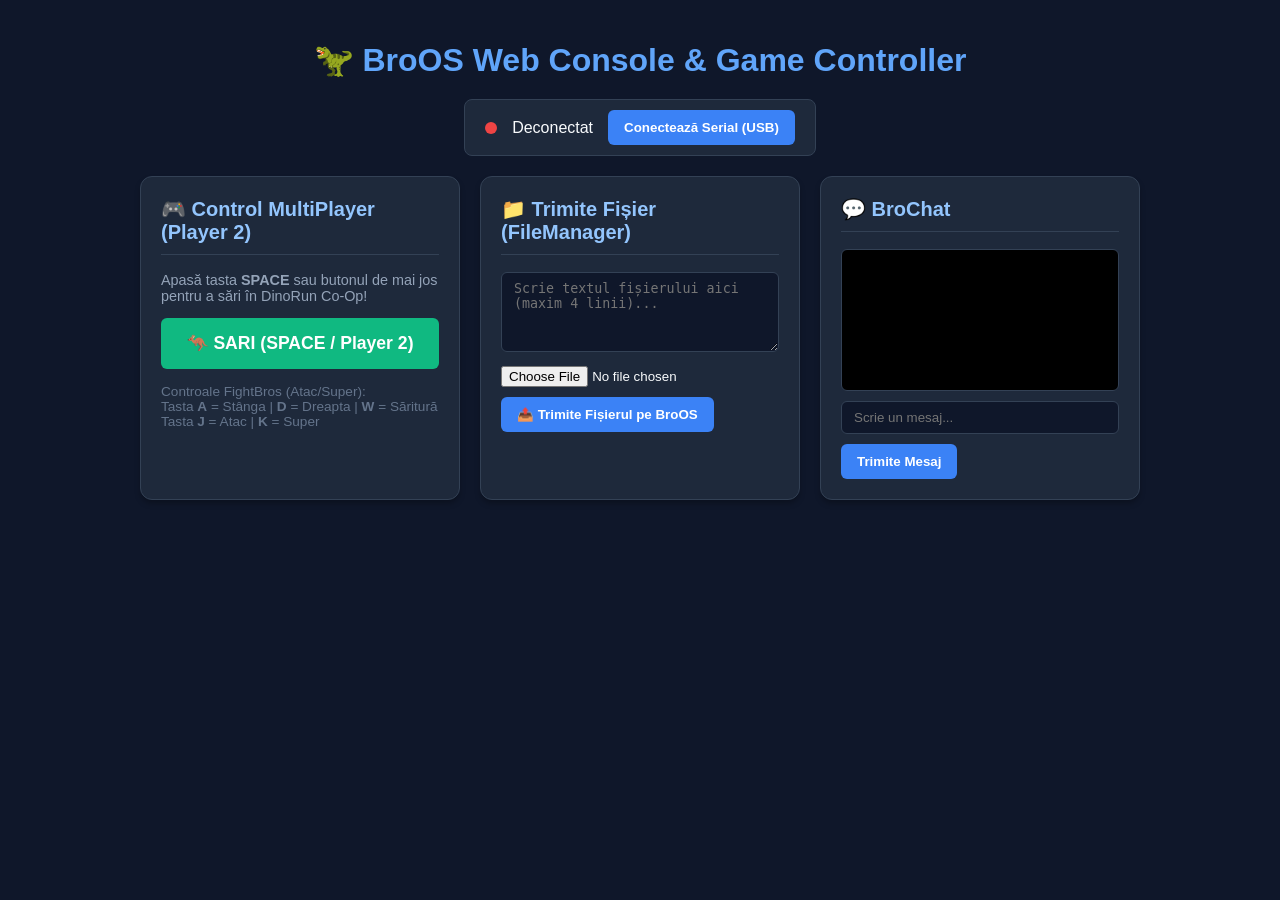
==== dino.html @ f56f7515 "sall" ====
<!DOCTYPE html>
<html lang="ro">
<head>
  <meta charset="UTF-8">
  <meta name="viewport" content="width=device-width, initial-scale=1.0">
  <title>BroOS Web Console & Controller</title>
  <style>
    :root {
      --bg-color: #0f172a;
      --card-bg: #1e293b;
      --accent: #3b82f6;
      --accent-hover: #2563eb;
      --text: #f8fafc;
      --border: #334155;
    }

    body {
      font-family: 'Segoe UI', Tahoma, Geneva, Verdana, sans-serif;
      background-color: var(--bg-color);
      color: var(--text);
      margin: 0;
      padding: 20px;
      display: flex;
      flex-direction: column;
      align-items: center;
    }

    h1 {
      margin-bottom: 20px;
      color: #60a5fa;
    }

    .status-bar {
      margin-bottom: 20px;
      padding: 10px 20px;
      border-radius: 8px;
      background-color: var(--card-bg);
      border: 1px solid var(--border);
      display: flex;
      gap: 15px;
      align-items: center;
    }

    .dot {
      width: 12px;
      height: 12px;
      border-radius: 50%;
      background-color: #ef4444;
      display: inline-block;
    }

    .dot.connected {
      background-color: #10b981;
    }

    .grid {
      display: grid;
      grid-template-columns: repeat(auto-fit, minmax(300px, 1fr));
      gap: 20px;
      width: 100%;
      max-width: 1000px;
    }

    .card {
      background-color: var(--card-bg);
      border: 1px solid var(--border);
      border-radius: 12px;
      padding: 20px;
      box-shadow: 0 4px 6px -1px rgba(0, 0, 0, 0.3);
    }

    .card h2 {
      margin-top: 0;
      font-size: 1.25rem;
      border-bottom: 1px solid var(--border);
      padding-bottom: 10px;
      color: #93c5fd;
    }

    button {
      background-color: var(--accent);
      color: white;
      border: none;
      padding: 10px 16px;
      border-radius: 6px;
      cursor: pointer;
      font-weight: bold;
      transition: background-color 0.2s;
    }

    button:hover {
      background-color: var(--accent-hover);
    }

    button:disabled {
      background-color: #475569;
      cursor: not-allowed;
    }

    textarea, input[type="text"] {
      width: 100%;
      background-color: #0f172a;
      border: 1px solid var(--border);
      color: var(--text);
      padding: 8px 12px;
      border-radius: 6px;
      box-sizing: border-box;
      margin-bottom: 10px;
    }

    textarea {
      resize: vertical;
      height: 80px;
    }

    .terminal {
      background-color: #000;
      color: #4ade80;
      font-family: 'Courier New', Courier, monospace;
      padding: 10px;
      border-radius: 6px;
      height: 120px;
      overflow-y: auto;
      border: 1px solid var(--border);
      margin-bottom: 10px;
    }

    .dino-controls {
      display: flex;
      flex-direction: column;
      gap: 10px;
      align-items: center;
    }

    .big-btn {
      width: 100%;
      padding: 15px;
      font-size: 1.1rem;
      background-color: #10b981;
    }

    .big-btn:hover {
      background-color: #059669;
    }
  </style>
</head>
<body>

  <h1>🦖 BroOS Web Console & Game Controller</h1>

  <div class="status-bar">
    <span id="statusDot" class="dot"></span>
    <span id="statusText">Deconectat</span>
    <button id="connectBtn">Conectează Serial (USB)</button>
  </div>

  <div class="grid">

    <!-- CARD DINO RUN / FIGHT BROS CONTROLLER -->
    <div class="card">
      <h2>🎮 Control MultiPlayer (Player 2)</h2>
      <p style="font-size: 0.9rem; color: #94a3b8;">Apasă tasta <strong>SPACE</strong> sau butonul de mai jos pentru a sări în DinoRun Co-Op!</p>
      <div class="dino-controls">
        <button id="dinoJumpBtn" class="big-btn">🦘 SARI (SPACE / Player 2)</button>
      </div>
      <p style="font-size: 0.85rem; color: #64748b; margin-top: 15px;">
        Controale FightBros (Atac/Super):<br>
        Tasta <strong>A</strong> = Stânga | <strong>D</strong> = Dreapta | <strong>W</strong> = Săritură<br>
        Tasta <strong>J</strong> = Atac | <strong>K</strong> = Super
      </p>
    </div>

    <!-- CARD TRIMITE FIȘIER -->
    <div class="card">
      <h2>📁 Trimite Fișier (FileManager)</h2>
      <textarea id="fileText" placeholder="Scrie textul fișierului aici (maxim 4 linii)..."></textarea>
      <input type="file" id="fileInput" accept=".txt" style="margin-bottom: 10px;">
      <button id="sendFileBtn">📤 Trimite Fișierul pe BroOS</button>
    </div>

    <!-- CARD BRO CHAT -->
    <div class="card">
      <h2>💬 BroChat</h2>
      <div id="chatTerminal" class="terminal"></div>
      <input type="text" id="chatInput" placeholder="Scrie un mesaj...">
      <button id="sendChatBtn">Trimite Mesaj</button>
    </div>

  </div>

  <script>
    let port;
    let writer;
    let reader;

    const connectBtn = document.getElementById('connectBtn');
    const statusDot = document.getElementById('statusDot');
    const statusText = document.getElementById('statusText');

    const dinoJumpBtn = document.getElementById('dinoJumpBtn');
    const sendFileBtn = document.getElementById('sendFileBtn');
    const fileText = document.getElementById('fileText');
    const fileInput = document.getElementById('fileInput');

    const chatTerminal = document.getElementById('chatTerminal');
    const chatInput = document.getElementById('chatInput');
    const sendChatBtn = document.getElementById('sendChatBtn');

    // --- CONECTARE WEB SERIAL ---
    connectBtn.addEventListener('click', async () => {
      if ('serial' in navigator) {
        try {
          port = await navigator.serial.requestPort();
          await port.open({ baudRate: 115200 });

          const textEncoder = new TextEncoderStream();
          const writableStreamClosed = textEncoder.readable.pipeTo(port.writable);
          writer = textEncoder.writable.getWriter();

          statusDot.classList.add('connected');
          statusText.innerText = "Conectat (115200 Baud)";
          connectBtn.disabled = true;

          readSerialData();
        } catch (err) {
          alert("Eroare la conectare: " + err.message);
        }
      } else {
        alert("Browser-ul tău nu suportă Web Serial API! Folosește Google Chrome sau Microsoft Edge.");
      }
    });

    // --- CITIRE DATE SERIAL DE LA ARDUINO ---
    async function readSerialData() {
      const textDecoder = new TextDecoderStream();
      const readableStreamClosed = port.readable.pipeTo(textDecoder.writable);
      reader = textDecoder.readable.getReader();

      let lineBuffer = "";

      try {
        while (true) {
          const { value, done } = await reader.read();
          if (done) break;
          lineBuffer += value;
          
          let lines = lineBuffer.split('\n');
          lineBuffer = lines.pop(); // Păstrăm fragmentul rămas

          for (let line of lines) {
            line = line.trim();
            if (line.length > 0) {
              logToTerminal(line);
            }
          }
        }
      } catch (err) {
        console.error("Eroare la citire:", err);
      }
    }

    function logToTerminal(msg) {
      const p = document.createElement('div');
      p.innerText = msg;
      chatTerminal.appendChild(p);
      chatTerminal.scrollTop = chatTerminal.scrollHeight;
    }

    // --- TRIMITERE COMANDĂ SERIAL ---
    async function sendCommand(cmd) {
      if (!writer) {
        alert("Conectează-te mai întâi la Arduino!");
        return;
      }
      await writer.write(cmd + "\n");
    }

    // --- TRIMIS MESAJ CHAT ---
    sendChatBtn.addEventListener('click', () => {
      const msg = chatInput.value.trim();
      if (msg) {
        sendCommand(`CHAT_IN:Web:${msg}`);
        logToTerminal(`Tu: ${msg}`);
        chatInput.value = '';
      }
    });

    chatInput.addEventListener('keypress', (e) => {
      if (e.key === 'Enter') sendChatBtn.click();
    });

    // --- TRIMIS FIȘIER (FILE MANAGER) ---
    fileInput.addEventListener('change', (e) => {
      const file = e.target.files[0];
      if (file) {
        const fileReader = new FileReader();
        fileReader.onload = (event) => {
          fileText.value = event.target.result;
        };
        fileReader.readAsText(file);
      }
    });

    sendFileBtn.addEventListener('click', async () => {
      if (!writer) {
        alert("Conectează-te mai întâi la Arduino!");
        return;
      }

      const content = fileText.value.trim();
      if (!content) {
        alert("Introduceți mai întâi un text sau încărcați un fișier!");
        return;
      }

      const lines = content.split('\n');

      await sendCommand("FILE_START");
      await new Promise(r => setTimeout(r, 100));

      const maxLines = Math.min(lines.length, 4);
      for (let i = 0; i < maxLines; i++) {
        let line = lines[i].trim();
        if (line) {
          await sendCommand(`FILE_LINE:${line}`);
          await new Promise(r => setTimeout(r, 100));
        }
      }

      await sendCommand("FILE_END");
      alert("Fișier trimis cu succes către BroOS!");
    });

    // --- CONTROALE JOC DINO RUN & FIGHT BROS ---
    dinoJumpBtn.addEventListener('click', () => {
      sendCommand("DINO2:JUMP");
    });

    window.addEventListener('keydown', (e) => {
      if (document.activeElement.tagName === 'INPUT' || document.activeElement.tagName === 'TEXTAREA') return;

      if (e.code === 'Space') {
        e.preventDefault();
        sendCommand("DINO2:JUMP");
      } else if (e.key === 'a' || e.key === 'A') {
        sendCommand("OPP:LEFT");
      } else if (e.key === 'd' || e.key === 'D') {
        sendCommand("OPP:RIGHT");
      } else if (e.key === 'w' || e.key === 'W') {
        sendCommand("OPP:JUMP");
      } else if (e.key === 'j' || e.key === 'J') {
        sendCommand("OPP:ATK");
      } else if (e.key === 'k' || e.key === 'K') {
        sendCommand("OPP:SUPER");
      }
    });
  </script>
</body>
</html>
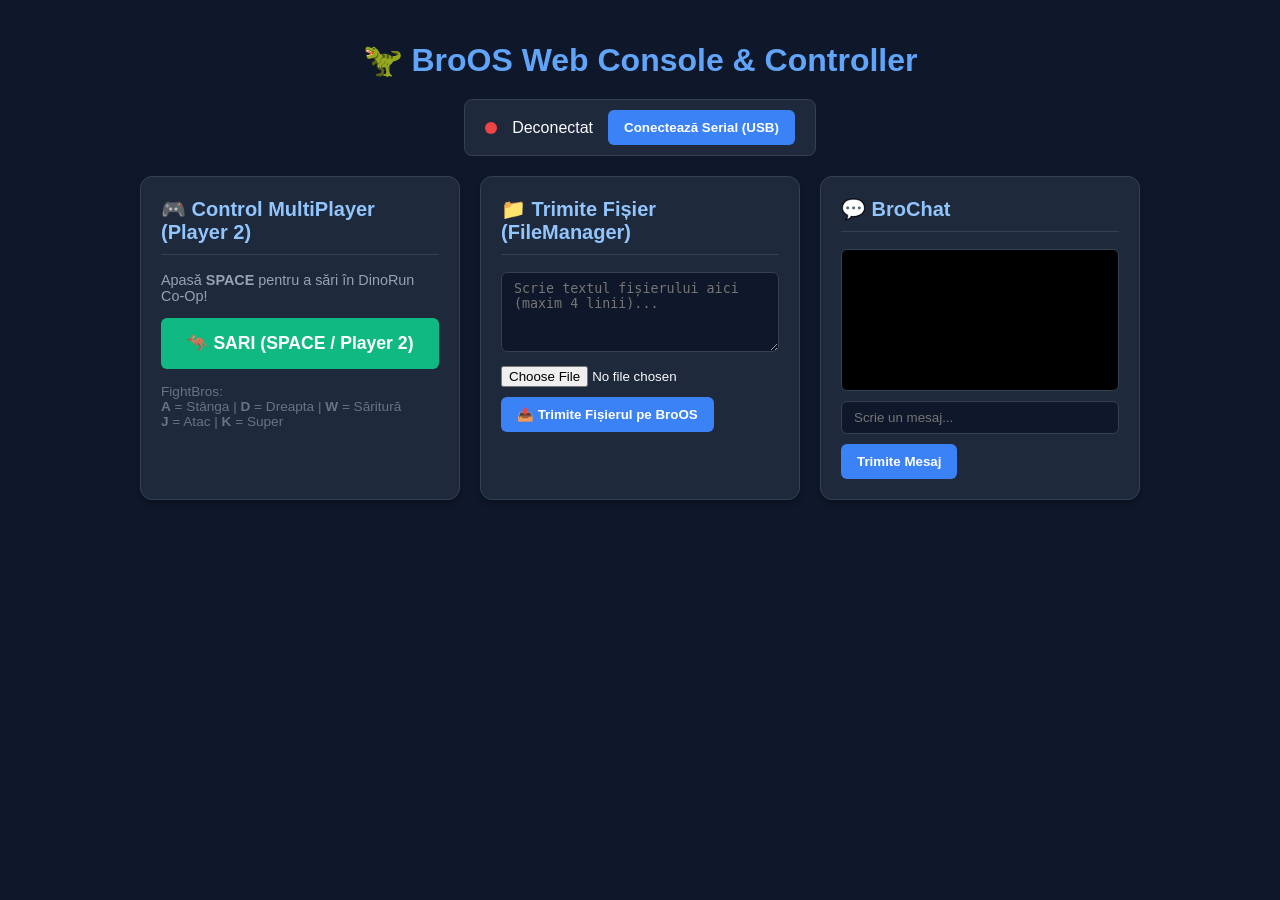
==== commit e7005982: "sall" ====
--- a/dino.html
+++ b/dino.html
@@ -3,7 +3,7 @@
 <head>
   <meta charset="UTF-8">
   <meta name="viewport" content="width=device-width, initial-scale=1.0">
-  <title>BroOS Web Console & Controller</title>
+  <title>BroOS Web Console & Game Controller</title>
   <style>
     :root {
       --bg-color: #0f172a;
@@ -25,10 +25,7 @@
       align-items: center;
     }
 
-    h1 {
-      margin-bottom: 20px;
-      color: #60a5fa;
-    }
+    h1 { margin-bottom: 20px; color: #60a5fa; }
 
     .status-bar {
       margin-bottom: 20px;
@@ -49,9 +46,7 @@
       display: inline-block;
     }
 
-    .dot.connected {
-      background-color: #10b981;
-    }
+    .dot.connected { background-color: #10b981; }
 
     .grid {
       display: grid;
@@ -88,14 +83,8 @@
       transition: background-color 0.2s;
     }
 
-    button:hover {
-      background-color: var(--accent-hover);
-    }
-
-    button:disabled {
-      background-color: #475569;
-      cursor: not-allowed;
-    }
+    button:hover { background-color: var(--accent-hover); }
+    button:disabled { background-color: #475569; cursor: not-allowed; }
 
     textarea, input[type="text"] {
       width: 100%;
@@ -108,10 +97,7 @@
       margin-bottom: 10px;
     }
 
-    textarea {
-      resize: vertical;
-      height: 80px;
-    }
+    textarea { resize: vertical; height: 80px; }
 
     .terminal {
       background-color: #000;
@@ -125,13 +111,6 @@
       margin-bottom: 10px;
     }
 
-    .dino-controls {
-      display: flex;
-      flex-direction: column;
-      gap: 10px;
-      align-items: center;
-    }
-
     .big-btn {
       width: 100%;
       padding: 15px;
@@ -139,14 +118,12 @@
       background-color: #10b981;
     }
 
-    .big-btn:hover {
-      background-color: #059669;
-    }
+    .big-btn:hover { background-color: #059669; }
   </style>
 </head>
 <body>
 
-  <h1>🦖 BroOS Web Console & Game Controller</h1>
+  <h1>🦖 BroOS Web Console & Controller</h1>
 
   <div class="status-bar">
     <span id="statusDot" class="dot"></span>
@@ -156,21 +133,19 @@
 
   <div class="grid">
 
-    <!-- CARD DINO RUN / FIGHT BROS CONTROLLER -->
+    <!-- CARD CONTROLLER -->
     <div class="card">
       <h2>🎮 Control MultiPlayer (Player 2)</h2>
-      <p style="font-size: 0.9rem; color: #94a3b8;">Apasă tasta <strong>SPACE</strong> sau butonul de mai jos pentru a sări în DinoRun Co-Op!</p>
-      <div class="dino-controls">
-        <button id="dinoJumpBtn" class="big-btn">🦘 SARI (SPACE / Player 2)</button>
-      </div>
+      <p style="font-size: 0.9rem; color: #94a3b8;">Apasă <strong>SPACE</strong> pentru a sări în DinoRun Co-Op!</p>
+      <button id="dinoJumpBtn" class="big-btn">🦘 SARI (SPACE / Player 2)</button>
       <p style="font-size: 0.85rem; color: #64748b; margin-top: 15px;">
-        Controale FightBros (Atac/Super):<br>
-        Tasta <strong>A</strong> = Stânga | <strong>D</strong> = Dreapta | <strong>W</strong> = Săritură<br>
-        Tasta <strong>J</strong> = Atac | <strong>K</strong> = Super
+        FightBros:<br>
+        <strong>A</strong> = Stânga | <strong>D</strong> = Dreapta | <strong>W</strong> = Săritură<br>
+        <strong>J</strong> = Atac | <strong>K</strong> = Super
       </p>
     </div>
 
-    <!-- CARD TRIMITE FIȘIER -->
+    <!-- CARD FILE MANAGER -->
     <div class="card">
       <h2>📁 Trimite Fișier (FileManager)</h2>
       <textarea id="fileText" placeholder="Scrie textul fișierului aici (maxim 4 linii)..."></textarea>
@@ -178,7 +153,7 @@
       <button id="sendFileBtn">📤 Trimite Fișierul pe BroOS</button>
     </div>
 
-    <!-- CARD BRO CHAT -->
+    <!-- CARD BROCHAT -->
     <div class="card">
       <h2>💬 BroChat</h2>
       <div id="chatTerminal" class="terminal"></div>
@@ -189,9 +164,10 @@
   </div>
 
   <script>
-    let port;
-    let writer;
-    let reader;
+    let port = null;
+    let writer = null;
+    let reader = null;
+    let isConnected = false;
 
     const connectBtn = document.getElementById('connectBtn');
     const statusDot = document.getElementById('statusDot');
@@ -206,32 +182,33 @@
     const chatInput = document.getElementById('chatInput');
     const sendChatBtn = document.getElementById('sendChatBtn');
 
-    // --- CONECTARE WEB SERIAL ---
+    // --- CONECTARE USB DIRECTĂ ---
     connectBtn.addEventListener('click', async () => {
-      if ('serial' in navigator) {
-        try {
-          port = await navigator.serial.requestPort();
-          await port.open({ baudRate: 115200 });
-
-          const textEncoder = new TextEncoderStream();
-          const writableStreamClosed = textEncoder.readable.pipeTo(port.writable);
-          writer = textEncoder.writable.getWriter();
-
-          statusDot.classList.add('connected');
-          statusText.innerText = "Conectat (115200 Baud)";
-          connectBtn.disabled = true;
-
-          readSerialData();
-        } catch (err) {
-          alert("Eroare la conectare: " + err.message);
-        }
-      } else {
-        alert("Browser-ul tău nu suportă Web Serial API! Folosește Google Chrome sau Microsoft Edge.");
-      }
-    });
-
-    // --- CITIRE DATE SERIAL DE LA ARDUINO ---
-    async function readSerialData() {
+      if (!('serial' in navigator)) {
+        alert("Browser-ul nu suportă Web Serial API! Folosește Google Chrome sau Microsoft Edge pe PC.");
+        return;
+      }
+
+      try {
+        port = await navigator.serial.requestPort();
+        await port.open({ baudRate: 115200 });
+
+        writer = port.writable.getWriter();
+        isConnected = true;
+
+        statusDot.classList.add('connected');
+        statusText.innerText = "Conectat (115200 Baud)";
+        connectBtn.disabled = true;
+
+        readSerialLoop();
+      } catch (err) {
+        console.error(err);
+        alert("Nu s-a putut realiza conexiunea: " + err.message);
+      }
+    });
+
+    // --- CITIRE SERIALĂ ---
+    async function readSerialLoop() {
       const textDecoder = new TextDecoderStream();
       const readableStreamClosed = port.readable.pipeTo(textDecoder.writable);
       reader = textDecoder.readable.getReader();
@@ -243,19 +220,17 @@
           const { value, done } = await reader.read();
           if (done) break;
           lineBuffer += value;
-          
+
           let lines = lineBuffer.split('\n');
-          lineBuffer = lines.pop(); // Păstrăm fragmentul rămas
+          lineBuffer = lines.pop();
 
           for (let line of lines) {
             line = line.trim();
-            if (line.length > 0) {
-              logToTerminal(line);
-            }
+            if (line.length > 0) logToTerminal(line);
           }
         }
       } catch (err) {
-        console.error("Eroare la citire:", err);
+        console.error("Eroare citire:", err);
       }
     }
 
@@ -266,16 +241,18 @@
       chatTerminal.scrollTop = chatTerminal.scrollHeight;
     }
 
-    // --- TRIMITERE COMANDĂ SERIAL ---
+    // --- TRIMITERE DATE CATRE ARDUINO ---
     async function sendCommand(cmd) {
-      if (!writer) {
-        alert("Conectează-te mai întâi la Arduino!");
+      if (!isConnected || !writer) {
+        alert("Conectează-te mai întâi prin USB!");
         return;
       }
-      await writer.write(cmd + "\n");
-    }
-
-    // --- TRIMIS MESAJ CHAT ---
+      const encoder = new TextEncoder();
+      const data = encoder.encode(cmd + "\n");
+      await writer.write(data);
+    }
+
+    // --- CHAT ---
     sendChatBtn.addEventListener('click', () => {
       const msg = chatInput.value.trim();
       if (msg) {
@@ -289,70 +266,49 @@
       if (e.key === 'Enter') sendChatBtn.click();
     });
 
-    // --- TRIMIS FIȘIER (FILE MANAGER) ---
+    // --- FILE MANAGER ---
     fileInput.addEventListener('change', (e) => {
       const file = e.target.files[0];
       if (file) {
         const fileReader = new FileReader();
-        fileReader.onload = (event) => {
-          fileText.value = event.target.result;
-        };
+        fileReader.onload = (event) => { fileText.value = event.target.result; };
         fileReader.readAsText(file);
       }
     });
 
     sendFileBtn.addEventListener('click', async () => {
-      if (!writer) {
-        alert("Conectează-te mai întâi la Arduino!");
-        return;
-      }
-
       const content = fileText.value.trim();
-      if (!content) {
-        alert("Introduceți mai întâi un text sau încărcați un fișier!");
-        return;
-      }
+      if (!content) { alert("Introduceți text în căsuță!"); return; }
 
       const lines = content.split('\n');
-
       await sendCommand("FILE_START");
-      await new Promise(r => setTimeout(r, 100));
+      await new Promise(r => setTimeout(r, 120));
 
       const maxLines = Math.min(lines.length, 4);
       for (let i = 0; i < maxLines; i++) {
         let line = lines[i].trim();
         if (line) {
           await sendCommand(`FILE_LINE:${line}`);
-          await new Promise(r => setTimeout(r, 100));
+          await new Promise(r => setTimeout(r, 120));
         }
       }
 
       await sendCommand("FILE_END");
-      alert("Fișier trimis cu succes către BroOS!");
-    });
-
-    // --- CONTROALE JOC DINO RUN & FIGHT BROS ---
-    dinoJumpBtn.addEventListener('click', () => {
-      sendCommand("DINO2:JUMP");
-    });
+      alert("Fișier trimis pe BroOS!");
+    });
+
+    // --- JOCURI ---
+    dinoJumpBtn.addEventListener('click', () => { sendCommand("DINO2:JUMP"); });
 
     window.addEventListener('keydown', (e) => {
       if (document.activeElement.tagName === 'INPUT' || document.activeElement.tagName === 'TEXTAREA') return;
 
-      if (e.code === 'Space') {
-        e.preventDefault();
-        sendCommand("DINO2:JUMP");
-      } else if (e.key === 'a' || e.key === 'A') {
-        sendCommand("OPP:LEFT");
-      } else if (e.key === 'd' || e.key === 'D') {
-        sendCommand("OPP:RIGHT");
-      } else if (e.key === 'w' || e.key === 'W') {
-        sendCommand("OPP:JUMP");
-      } else if (e.key === 'j' || e.key === 'J') {
-        sendCommand("OPP:ATK");
-      } else if (e.key === 'k' || e.key === 'K') {
-        sendCommand("OPP:SUPER");
-      }
+      if (e.code === 'Space') { e.preventDefault(); sendCommand("DINO2:JUMP"); }
+      else if (e.key === 'a' || e.key === 'A') sendCommand("OPP:LEFT");
+      else if (e.key === 'd' || e.key === 'D') sendCommand("OPP:RIGHT");
+      else if (e.key === 'w' || e.key === 'W') sendCommand("OPP:JUMP");
+      else if (e.key === 'j' || e.key === 'J') sendCommand("OPP:ATK");
+      else if (e.key === 'k' || e.key === 'K') sendCommand("OPP:SUPER");
     });
   </script>
 </body>
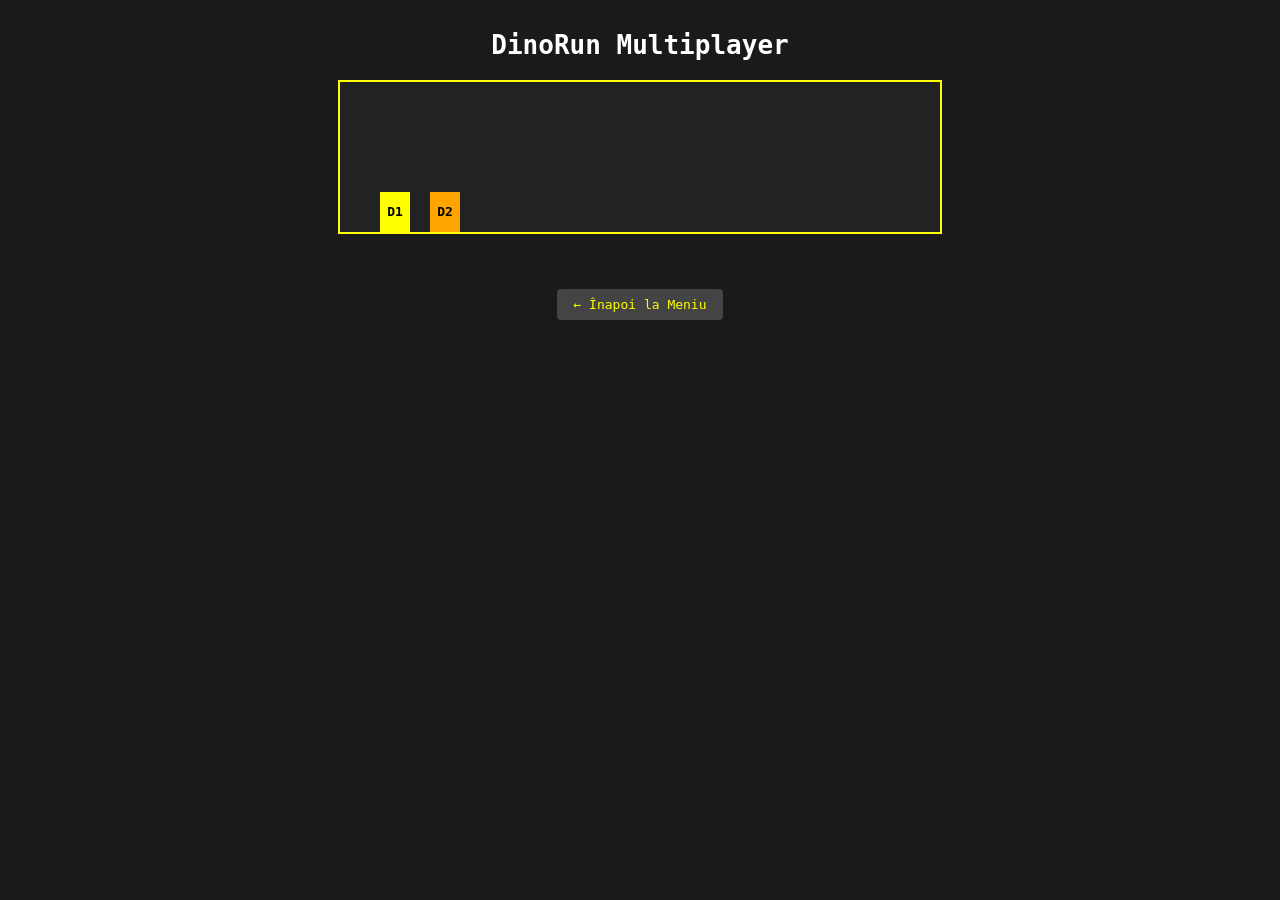
==== commit cc1d517d: "sall" ====
--- a/dino.html
+++ b/dino.html
@@ -1,315 +1,24 @@
 <!DOCTYPE html>
 <html lang="ro">
 <head>
-  <meta charset="UTF-8">
-  <meta name="viewport" content="width=device-width, initial-scale=1.0">
-  <title>BroOS Web Console & Game Controller</title>
-  <style>
-    :root {
-      --bg-color: #0f172a;
-      --card-bg: #1e293b;
-      --accent: #3b82f6;
-      --accent-hover: #2563eb;
-      --text: #f8fafc;
-      --border: #334155;
-    }
-
-    body {
-      font-family: 'Segoe UI', Tahoma, Geneva, Verdana, sans-serif;
-      background-color: var(--bg-color);
-      color: var(--text);
-      margin: 0;
-      padding: 20px;
-      display: flex;
-      flex-direction: column;
-      align-items: center;
-    }
-
-    h1 { margin-bottom: 20px; color: #60a5fa; }
-
-    .status-bar {
-      margin-bottom: 20px;
-      padding: 10px 20px;
-      border-radius: 8px;
-      background-color: var(--card-bg);
-      border: 1px solid var(--border);
-      display: flex;
-      gap: 15px;
-      align-items: center;
-    }
-
-    .dot {
-      width: 12px;
-      height: 12px;
-      border-radius: 50%;
-      background-color: #ef4444;
-      display: inline-block;
-    }
-
-    .dot.connected { background-color: #10b981; }
-
-    .grid {
-      display: grid;
-      grid-template-columns: repeat(auto-fit, minmax(300px, 1fr));
-      gap: 20px;
-      width: 100%;
-      max-width: 1000px;
-    }
-
-    .card {
-      background-color: var(--card-bg);
-      border: 1px solid var(--border);
-      border-radius: 12px;
-      padding: 20px;
-      box-shadow: 0 4px 6px -1px rgba(0, 0, 0, 0.3);
-    }
-
-    .card h2 {
-      margin-top: 0;
-      font-size: 1.25rem;
-      border-bottom: 1px solid var(--border);
-      padding-bottom: 10px;
-      color: #93c5fd;
-    }
-
-    button {
-      background-color: var(--accent);
-      color: white;
-      border: none;
-      padding: 10px 16px;
-      border-radius: 6px;
-      cursor: pointer;
-      font-weight: bold;
-      transition: background-color 0.2s;
-    }
-
-    button:hover { background-color: var(--accent-hover); }
-    button:disabled { background-color: #475569; cursor: not-allowed; }
-
-    textarea, input[type="text"] {
-      width: 100%;
-      background-color: #0f172a;
-      border: 1px solid var(--border);
-      color: var(--text);
-      padding: 8px 12px;
-      border-radius: 6px;
-      box-sizing: border-box;
-      margin-bottom: 10px;
-    }
-
-    textarea { resize: vertical; height: 80px; }
-
-    .terminal {
-      background-color: #000;
-      color: #4ade80;
-      font-family: 'Courier New', Courier, monospace;
-      padding: 10px;
-      border-radius: 6px;
-      height: 120px;
-      overflow-y: auto;
-      border: 1px solid var(--border);
-      margin-bottom: 10px;
-    }
-
-    .big-btn {
-      width: 100%;
-      padding: 15px;
-      font-size: 1.1rem;
-      background-color: #10b981;
-    }
-
-    .big-btn:hover { background-color: #059669; }
-  </style>
+    <meta charset="UTF-8">
+    <title>DinoRun - Multiplayer</title>
+    <style>
+        body { background: #1a1a1a; color: #fff; font-family: monospace; text-align: center; margin-top: 30px; }
+        #track { width: 600px; height: 150px; background: #222; margin: 20px auto; position: relative; border: 2px solid yellow; overflow: hidden; }
+        .dino { position: absolute; bottom: 0; width: 30px; height: 40px; background: yellow; text-align: center; line-height: 40px; color: #000; font-weight: bold; }
+        #dino1 { left: 40px; }
+        #dino2 { left: 90px; background: orange; }
+        .back-btn { display: inline-block; margin-top: 20px; padding: 8px 16px; background: #444; color: yellow; text-decoration: none; border-radius: 4px; }
+    </style>
 </head>
 <body>
-
-  <h1>🦖 BroOS Web Console & Controller</h1>
-
-  <div class="status-bar">
-    <span id="statusDot" class="dot"></span>
-    <span id="statusText">Deconectat</span>
-    <button id="connectBtn">Conectează Serial (USB)</button>
-  </div>
-
-  <div class="grid">
-
-    <!-- CARD CONTROLLER -->
-    <div class="card">
-      <h2>🎮 Control MultiPlayer (Player 2)</h2>
-      <p style="font-size: 0.9rem; color: #94a3b8;">Apasă <strong>SPACE</strong> pentru a sări în DinoRun Co-Op!</p>
-      <button id="dinoJumpBtn" class="big-btn">🦘 SARI (SPACE / Player 2)</button>
-      <p style="font-size: 0.85rem; color: #64748b; margin-top: 15px;">
-        FightBros:<br>
-        <strong>A</strong> = Stânga | <strong>D</strong> = Dreapta | <strong>W</strong> = Săritură<br>
-        <strong>J</strong> = Atac | <strong>K</strong> = Super
-      </p>
+    <h1>DinoRun Multiplayer</h1>
+    <div id="track">
+        <div id="dino1" class="dino">D1</div>
+        <div id="dino2" class="dino">D2</div>
     </div>
-
-    <!-- CARD FILE MANAGER -->
-    <div class="card">
-      <h2>📁 Trimite Fișier (FileManager)</h2>
-      <textarea id="fileText" placeholder="Scrie textul fișierului aici (maxim 4 linii)..."></textarea>
-      <input type="file" id="fileInput" accept=".txt" style="margin-bottom: 10px;">
-      <button id="sendFileBtn">📤 Trimite Fișierul pe BroOS</button>
-    </div>
-
-    <!-- CARD BROCHAT -->
-    <div class="card">
-      <h2>💬 BroChat</h2>
-      <div id="chatTerminal" class="terminal"></div>
-      <input type="text" id="chatInput" placeholder="Scrie un mesaj...">
-      <button id="sendChatBtn">Trimite Mesaj</button>
-    </div>
-
-  </div>
-
-  <script>
-    let port = null;
-    let writer = null;
-    let reader = null;
-    let isConnected = false;
-
-    const connectBtn = document.getElementById('connectBtn');
-    const statusDot = document.getElementById('statusDot');
-    const statusText = document.getElementById('statusText');
-
-    const dinoJumpBtn = document.getElementById('dinoJumpBtn');
-    const sendFileBtn = document.getElementById('sendFileBtn');
-    const fileText = document.getElementById('fileText');
-    const fileInput = document.getElementById('fileInput');
-
-    const chatTerminal = document.getElementById('chatTerminal');
-    const chatInput = document.getElementById('chatInput');
-    const sendChatBtn = document.getElementById('sendChatBtn');
-
-    // --- CONECTARE USB DIRECTĂ ---
-    connectBtn.addEventListener('click', async () => {
-      if (!('serial' in navigator)) {
-        alert("Browser-ul nu suportă Web Serial API! Folosește Google Chrome sau Microsoft Edge pe PC.");
-        return;
-      }
-
-      try {
-        port = await navigator.serial.requestPort();
-        await port.open({ baudRate: 115200 });
-
-        writer = port.writable.getWriter();
-        isConnected = true;
-
-        statusDot.classList.add('connected');
-        statusText.innerText = "Conectat (115200 Baud)";
-        connectBtn.disabled = true;
-
-        readSerialLoop();
-      } catch (err) {
-        console.error(err);
-        alert("Nu s-a putut realiza conexiunea: " + err.message);
-      }
-    });
-
-    // --- CITIRE SERIALĂ ---
-    async function readSerialLoop() {
-      const textDecoder = new TextDecoderStream();
-      const readableStreamClosed = port.readable.pipeTo(textDecoder.writable);
-      reader = textDecoder.readable.getReader();
-
-      let lineBuffer = "";
-
-      try {
-        while (true) {
-          const { value, done } = await reader.read();
-          if (done) break;
-          lineBuffer += value;
-
-          let lines = lineBuffer.split('\n');
-          lineBuffer = lines.pop();
-
-          for (let line of lines) {
-            line = line.trim();
-            if (line.length > 0) logToTerminal(line);
-          }
-        }
-      } catch (err) {
-        console.error("Eroare citire:", err);
-      }
-    }
-
-    function logToTerminal(msg) {
-      const p = document.createElement('div');
-      p.innerText = msg;
-      chatTerminal.appendChild(p);
-      chatTerminal.scrollTop = chatTerminal.scrollHeight;
-    }
-
-    // --- TRIMITERE DATE CATRE ARDUINO ---
-    async function sendCommand(cmd) {
-      if (!isConnected || !writer) {
-        alert("Conectează-te mai întâi prin USB!");
-        return;
-      }
-      const encoder = new TextEncoder();
-      const data = encoder.encode(cmd + "\n");
-      await writer.write(data);
-    }
-
-    // --- CHAT ---
-    sendChatBtn.addEventListener('click', () => {
-      const msg = chatInput.value.trim();
-      if (msg) {
-        sendCommand(`CHAT_IN:Web:${msg}`);
-        logToTerminal(`Tu: ${msg}`);
-        chatInput.value = '';
-      }
-    });
-
-    chatInput.addEventListener('keypress', (e) => {
-      if (e.key === 'Enter') sendChatBtn.click();
-    });
-
-    // --- FILE MANAGER ---
-    fileInput.addEventListener('change', (e) => {
-      const file = e.target.files[0];
-      if (file) {
-        const fileReader = new FileReader();
-        fileReader.onload = (event) => { fileText.value = event.target.result; };
-        fileReader.readAsText(file);
-      }
-    });
-
-    sendFileBtn.addEventListener('click', async () => {
-      const content = fileText.value.trim();
-      if (!content) { alert("Introduceți text în căsuță!"); return; }
-
-      const lines = content.split('\n');
-      await sendCommand("FILE_START");
-      await new Promise(r => setTimeout(r, 120));
-
-      const maxLines = Math.min(lines.length, 4);
-      for (let i = 0; i < maxLines; i++) {
-        let line = lines[i].trim();
-        if (line) {
-          await sendCommand(`FILE_LINE:${line}`);
-          await new Promise(r => setTimeout(r, 120));
-        }
-      }
-
-      await sendCommand("FILE_END");
-      alert("Fișier trimis pe BroOS!");
-    });
-
-    // --- JOCURI ---
-    dinoJumpBtn.addEventListener('click', () => { sendCommand("DINO2:JUMP"); });
-
-    window.addEventListener('keydown', (e) => {
-      if (document.activeElement.tagName === 'INPUT' || document.activeElement.tagName === 'TEXTAREA') return;
-
-      if (e.code === 'Space') { e.preventDefault(); sendCommand("DINO2:JUMP"); }
-      else if (e.key === 'a' || e.key === 'A') sendCommand("OPP:LEFT");
-      else if (e.key === 'd' || e.key === 'D') sendCommand("OPP:RIGHT");
-      else if (e.key === 'w' || e.key === 'W') sendCommand("OPP:JUMP");
-      else if (e.key === 'j' || e.key === 'J') sendCommand("OPP:ATK");
-      else if (e.key === 'k' || e.key === 'K') sendCommand("OPP:SUPER");
-    });
-  </script>
+    <br>
+    <a href="index.html" class="back-btn">&#8592; Înapoi la Meniu</a>
 </body>
 </html>
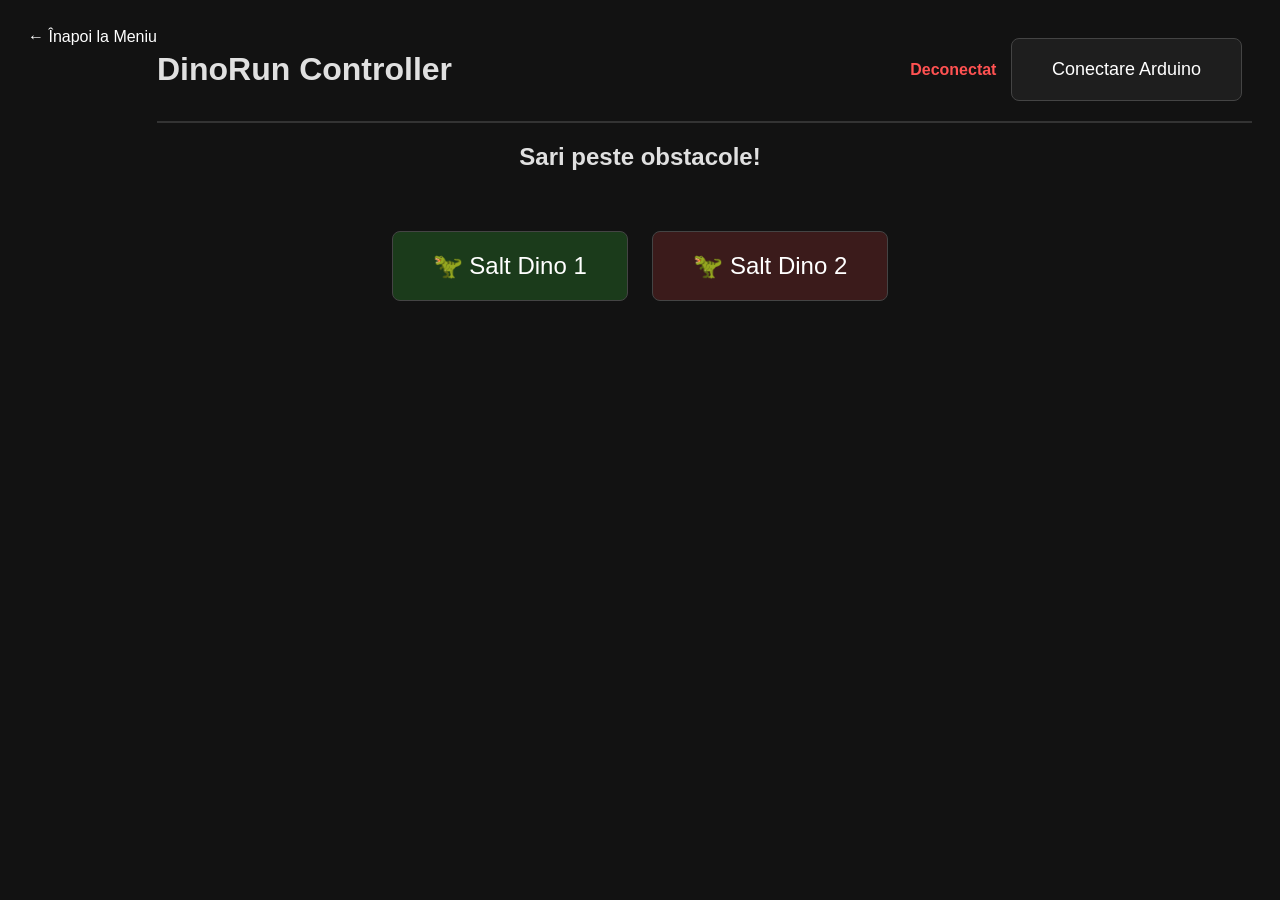
==== commit 2ed5f429: "sall" ====
--- a/dino.html
+++ b/dino.html
@@ -2,23 +2,63 @@
 <html lang="ro">
 <head>
     <meta charset="UTF-8">
-    <title>DinoRun - Multiplayer</title>
+    <meta name="viewport" content="width=device-width, initial-scale=1.0">
+    <title>BroOS - DinoRun</title>
     <style>
-        body { background: #1a1a1a; color: #fff; font-family: monospace; text-align: center; margin-top: 30px; }
-        #track { width: 600px; height: 150px; background: #222; margin: 20px auto; position: relative; border: 2px solid yellow; overflow: hidden; }
-        .dino { position: absolute; bottom: 0; width: 30px; height: 40px; background: yellow; text-align: center; line-height: 40px; color: #000; font-weight: bold; }
-        #dino1 { left: 40px; }
-        #dino2 { left: 90px; background: orange; }
-        .back-btn { display: inline-block; margin-top: 20px; padding: 8px 16px; background: #444; color: yellow; text-decoration: none; border-radius: 4px; }
+        body { background-color: #121212; color: #e0e0e0; font-family: sans-serif; text-align: center; padding: 20px; }
+        header { display: flex; justify-content: space-between; align-items: center; border-bottom: 2px solid #333; padding-bottom: 10px; margin-bottom: 20px; }
+        button { background-color: #1e1e1e; color: #fff; border: 1px solid #444; padding: 20px 40px; border-radius: 8px; font-size: 18px; cursor: pointer; margin: 10px; }
+        button:hover { background-color: #333; border-color: #4CAF50; }
+        .status { font-weight: bold; color: #ff5252; }
+        .status.connected { color: #4CAF50; }
+        .nav-back { display: inline-block; text-decoration: none; color: #fff; margin-bottom: 15px; float: left; }
     </style>
 </head>
 <body>
-    <h1>DinoRun Multiplayer</h1>
-    <div id="track">
-        <div id="dino1" class="dino">D1</div>
-        <div id="dino2" class="dino">D2</div>
+
+    <a href="index.html" class="nav-back">← Înapoi la Meniu</a>
+
+    <header>
+        <h1>DinoRun Controller</h1>
+        <div>
+            <span id="statusText" class="status">Deconectat</span>
+            <button id="connectBtn" onclick="toggleConnection()">Conectare Arduino</button>
+        </div>
+    </header>
+
+    <h2>Sari peste obstacole!</h2>
+    <div style="margin-top: 50px;">
+        <button onclick="sendCmd('DINO:JUMP')" style="font-size: 24px; background-color: #1b3b1b;">🦖 Salt Dino 1</button>
+        <button onclick="sendCmd('NET_IN:DINO2_JUMP')" style="font-size: 24px; background-color: #3b1b1b;">🦖 Salt Dino 2</button>
     </div>
-    <br>
-    <a href="index.html" class="back-btn">&#8592; Înapoi la Meniu</a>
+
+    <script>
+        let port, writer;
+        async function toggleConnection() {
+            if (port) {
+                await port.close(); port = null;
+                document.getElementById('statusText').innerText = "Deconectat";
+                document.getElementById('statusText').className = "status";
+                document.getElementById('connectBtn').innerText = "Conectare Arduino";
+            } else {
+                try {
+                    port = await navigator.serial.requestPort();
+                    await port.open({ baudRate: 115200 });
+                    document.getElementById('statusText').innerText = "Conectat";
+                    document.getElementById('statusText').className = "status connected";
+                    document.getElementById('connectBtn').innerText = "Deconectare";
+                } catch (err) { console.error(err); }
+            }
+        }
+
+        async function sendCmd(data) {
+            if (!port) { alert("Conectează mai întâi Arduino!"); return; }
+            const textEncoder = new TextEncoderStream();
+            textEncoder.readable.pipeTo(port.writable);
+            writer = textEncoder.writable.getWriter();
+            await writer.write(data + "\n");
+            writer.releaseLock();
+        }
+    </script>
 </body>
 </html>
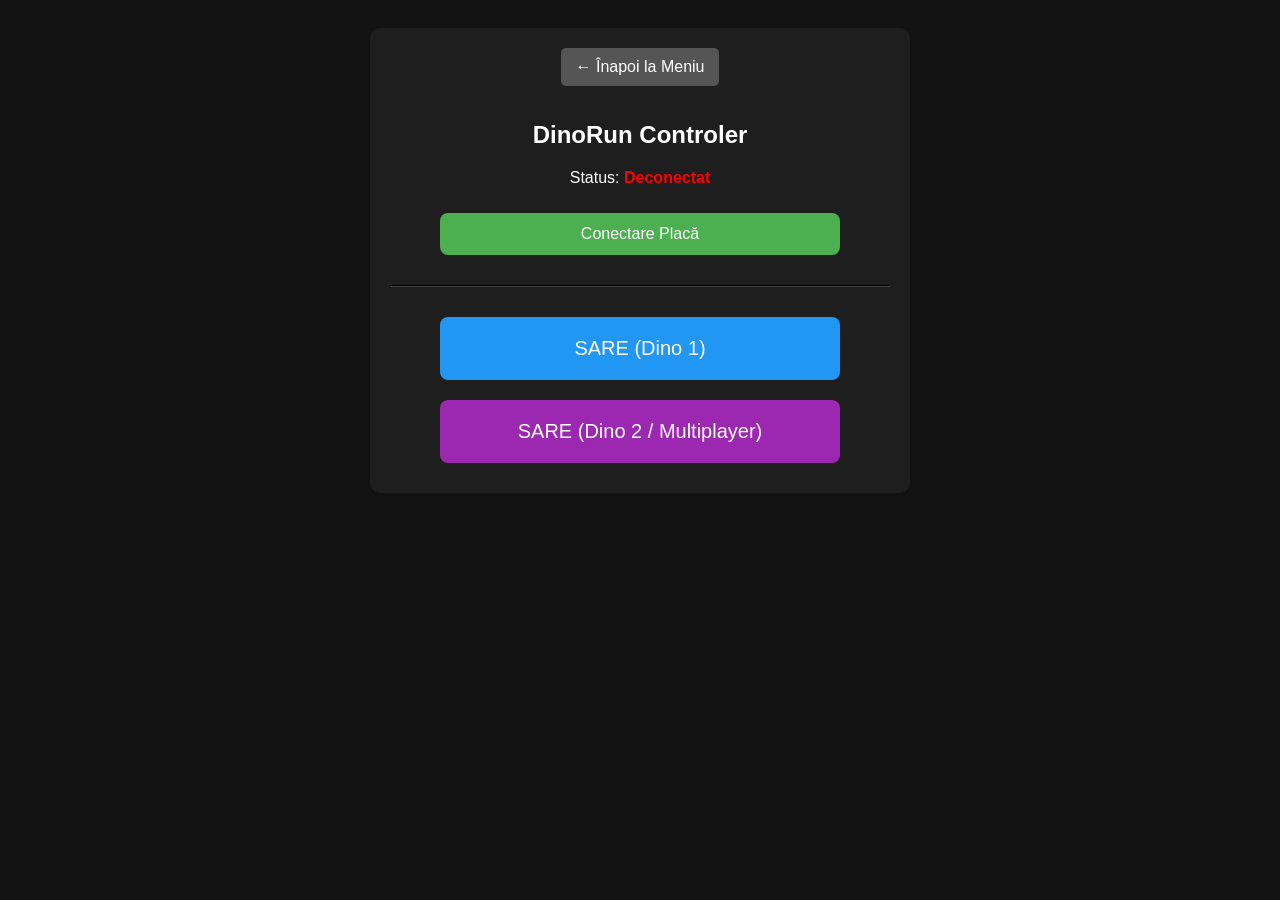
==== commit fb5b76af: "sall" ====
--- a/dino.html
+++ b/dino.html
@@ -3,62 +3,53 @@
 <head>
     <meta charset="UTF-8">
     <meta name="viewport" content="width=device-width, initial-scale=1.0">
-    <title>BroOS - DinoRun</title>
+    <title>DinoRun - Controler</title>
     <style>
-        body { background-color: #121212; color: #e0e0e0; font-family: sans-serif; text-align: center; padding: 20px; }
-        header { display: flex; justify-content: space-between; align-items: center; border-bottom: 2px solid #333; padding-bottom: 10px; margin-bottom: 20px; }
-        button { background-color: #1e1e1e; color: #fff; border: 1px solid #444; padding: 20px 40px; border-radius: 8px; font-size: 18px; cursor: pointer; margin: 10px; }
-        button:hover { background-color: #333; border-color: #4CAF50; }
-        .status { font-weight: bold; color: #ff5252; }
-        .status.connected { color: #4CAF50; }
-        .nav-back { display: inline-block; text-decoration: none; color: #fff; margin-bottom: 15px; float: left; }
+        body { font-family: Arial, sans-serif; background-color: #121212; color: #fff; text-align: center; padding: 20px; }
+        .container { max-width: 500px; margin: 0 auto; background: #1e1e1e; padding: 20px; border-radius: 10px; }
+        button { background: #ff9800; color: white; border: none; padding: 20px; margin: 10px; border-radius: 8px; font-size: 20px; cursor: pointer; width: 80%; }
+        button:hover { background: #e68900; }
+        .back-btn { background: #555; display: inline-block; padding: 10px 15px; text-decoration: none; border-radius: 5px; color: white; margin-bottom: 15px; }
     </style>
 </head>
 <body>
-
-    <a href="index.html" class="nav-back">← Înapoi la Meniu</a>
-
-    <header>
-        <h1>DinoRun Controller</h1>
-        <div>
-            <span id="statusText" class="status">Deconectat</span>
-            <button id="connectBtn" onclick="toggleConnection()">Conectare Arduino</button>
-        </div>
-    </header>
-
-    <h2>Sari peste obstacole!</h2>
-    <div style="margin-top: 50px;">
-        <button onclick="sendCmd('DINO:JUMP')" style="font-size: 24px; background-color: #1b3b1b;">🦖 Salt Dino 1</button>
-        <button onclick="sendCmd('NET_IN:DINO2_JUMP')" style="font-size: 24px; background-color: #3b1b1b;">🦖 Salt Dino 2</button>
+    <div class="container">
+        <a href="index.html" class="back-btn">&larr; Înapoi la Meniu</a>
+        <h2>DinoRun Controler</h2>
+        <p>Status: <span id="connStatus" style="color:red; font-weight:bold;">Deconectat</span></p>
+        <button id="connectBtn" style="background:#4CAF50; padding: 12px; font-size: 16px;">Conectare Placă</button>
+        <hr style="border-color: #444; margin: 20px 0;">
+        <button id="btnJump1" style="background: #2196F3;">SARE (Dino 1)</button>
+        <button id="btnJump2" style="background: #9c27b0;">SARE (Dino 2 / Multiplayer)</button>
     </div>
 
     <script>
-        let port, writer;
-        async function toggleConnection() {
-            if (port) {
-                await port.close(); port = null;
-                document.getElementById('statusText').innerText = "Deconectat";
-                document.getElementById('statusText').className = "status";
-                document.getElementById('connectBtn').innerText = "Conectare Arduino";
-            } else {
-                try {
-                    port = await navigator.serial.requestPort();
-                    await port.open({ baudRate: 115200 });
-                    document.getElementById('statusText').innerText = "Conectat";
-                    document.getElementById('statusText').className = "status connected";
-                    document.getElementById('connectBtn').innerText = "Deconectare";
-                } catch (err) { console.error(err); }
+        let port = null;
+        let writer = null;
+
+        document.getElementById('connectBtn').addEventListener('click', async () => {
+            try {
+                port = await navigator.serial.requestPort();
+                await port.open({ baudRate: 115200 });
+                writer = port.writable.getWriter();
+                document.getElementById('connStatus').innerText = "Conectat";
+                document.getElementById('connStatus').style.color = "#4CAF50";
+            } catch (err) {
+                alert("Eroare conectare: " + err);
             }
+        });
+
+        async function sendCmd(cmd) {
+            if (!writer) {
+                alert("Conectează mai întâi placa Arduino!");
+                return;
+            }
+            const encoder = new TextEncoder();
+            await writer.write(encoder.encode(cmd + "\n"));
         }
 
-        async function sendCmd(data) {
-            if (!port) { alert("Conectează mai întâi Arduino!"); return; }
-            const textEncoder = new TextEncoderStream();
-            textEncoder.readable.pipeTo(port.writable);
-            writer = textEncoder.writable.getWriter();
-            await writer.write(data + "\n");
-            writer.releaseLock();
-        }
+        document.getElementById('btnJump1').addEventListener('click', () => sendCmd("DINO:JUMP"));
+        document.getElementById('btnJump2').addEventListener('click', () => sendCmd("NET_IN:DINO2_JUMP"));
     </script>
 </body>
 </html>
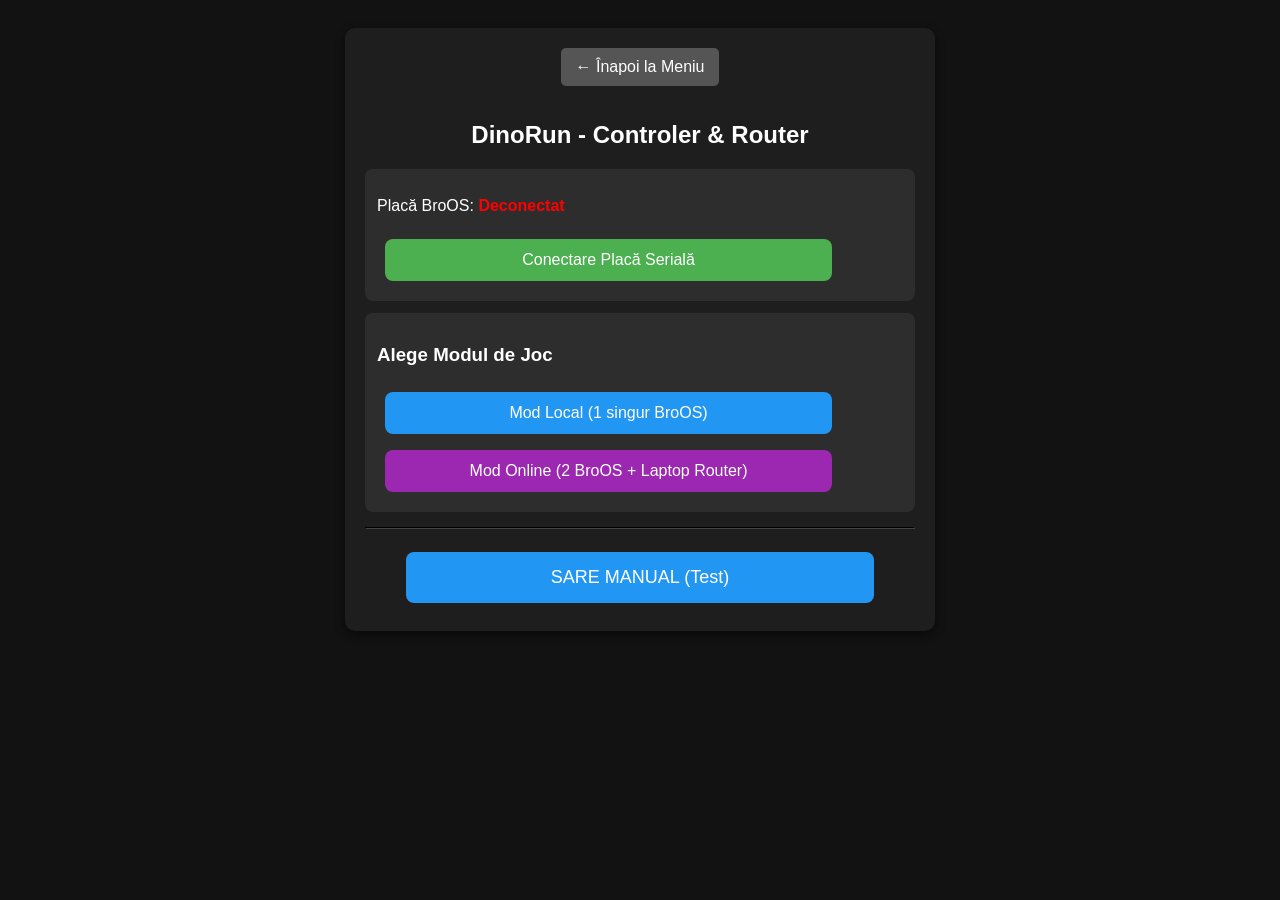
==== commit 896c2904: "sall" ====
--- a/dino.html
+++ b/dino.html
@@ -3,53 +3,179 @@
 <head>
     <meta charset="UTF-8">
     <meta name="viewport" content="width=device-width, initial-scale=1.0">
-    <title>DinoRun - Controler</title>
+    <title>DinoRun - BroOS Router Online & Local</title>
     <style>
         body { font-family: Arial, sans-serif; background-color: #121212; color: #fff; text-align: center; padding: 20px; }
-        .container { max-width: 500px; margin: 0 auto; background: #1e1e1e; padding: 20px; border-radius: 10px; }
-        button { background: #ff9800; color: white; border: none; padding: 20px; margin: 10px; border-radius: 8px; font-size: 20px; cursor: pointer; width: 80%; }
+        .container { max-width: 550px; margin: 0 auto; background: #1e1e1e; padding: 20px; border-radius: 10px; box-shadow: 0 4px 10px rgba(0,0,0,0.5); }
+        button { background: #ff9800; color: white; border: none; padding: 12px 20px; margin: 8px; border-radius: 8px; font-size: 16px; cursor: pointer; width: 85%; }
         button:hover { background: #e68900; }
+        input { padding: 10px; margin: 5px; border-radius: 5px; border: none; background: #2d2d2d; color: #fff; width: 65%; font-size: 14px; }
+        .box { background: #2d2d2d; padding: 12px; border-radius: 8px; margin: 12px 0; text-align: left; }
         .back-btn { background: #555; display: inline-block; padding: 10px 15px; text-decoration: none; border-radius: 5px; color: white; margin-bottom: 15px; }
     </style>
 </head>
 <body>
     <div class="container">
         <a href="index.html" class="back-btn">&larr; Înapoi la Meniu</a>
-        <h2>DinoRun Controler</h2>
-        <p>Status: <span id="connStatus" style="color:red; font-weight:bold;">Deconectat</span></p>
-        <button id="connectBtn" style="background:#4CAF50; padding: 12px; font-size: 16px;">Conectare Placă</button>
-        <hr style="border-color: #444; margin: 20px 0;">
-        <button id="btnJump1" style="background: #2196F3;">SARE (Dino 1)</button>
-        <button id="btnJump2" style="background: #9c27b0;">SARE (Dino 2 / Multiplayer)</button>
+        <h2>DinoRun - Controler & Router</h2>
+        
+        <!-- Status Conexiune Placă -->
+        <div class="box">
+            <p>Placă BroOS: <span id="connStatus" style="color:red; font-weight:bold;">Deconectat</span></p>
+            <button id="connectBtn" style="background:#4CAF50;">Conectare Placă Serială</button>
+        </div>
+
+        <!-- Selector Mod de Joc -->
+        <div class="box">
+            <h3>Alege Modul de Joc</h3>
+            <button id="btnLocal" style="background: #2196F3;">Mod Local (1 singur BroOS)</button>
+            <button id="btnOnline" style="background: #9c27b0;">Mod Online (2 BroOS + Laptop Router)</button>
+        </div>
+
+        <!-- Panou Online (Ascuns implicit) -->
+        <div id="onlinePanel" class="box" style="display: none; border: 1px dashed #9c27b0;">
+            <h3>Sincronizare Online (Router)</h3>
+            <p>Status Rețea: <span id="wsStatus" style="color:orange;">Neconectat la cameră</span></p>
+            <input type="text" id="roomInput" placeholder="Nume Cameră (ex: BroRoom123)">
+            <button id="joinRoomBtn" style="background: #00bcd4;">Conectare în Cameră</button>
+            <p style="font-size: 12px; color: #aaa; margin-top: 8px;">
+                💡 <b>Cum funcționează:</b> Ambele laptopuri introduc același nume de cameră. Când tu sari pe BroOS-ul tău, celălalt BroOS va sari automat prin internet!
+            </p>
+        </div>
+
+        <hr style="border-color: #444; margin: 15px 0;">
+        <button id="btnJump1" style="background: #2196F3; font-size: 18px; padding: 15px;">SARE MANUAL (Test)</button>
     </div>
 
     <script>
         let port = null;
         let writer = null;
+        let reader = null;
+        let keepReading = false;
+        let ws = null;
+        let isOnlineMode = false;
 
+        // 1. Conexiune Web Serial cu placa Arduino
         document.getElementById('connectBtn').addEventListener('click', async () => {
             try {
                 port = await navigator.serial.requestPort();
                 await port.open({ baudRate: 115200 });
                 writer = port.writable.getWriter();
+                
                 document.getElementById('connStatus').innerText = "Conectat";
                 document.getElementById('connStatus').style.color = "#4CAF50";
+
+                keepReading = true;
+                readSerialLoop();
             } catch (err) {
-                alert("Eroare conectare: " + err);
+                alert("Eroare conectare serială: " + err);
             }
         });
 
-        async function sendCmd(cmd) {
-            if (!writer) {
-                alert("Conectează mai întâi placa Arduino!");
+        // 2. Ascultă ce trimite placa ta BroOS prin USB (când apeși joystick-ul în sus)
+        async function readSerialLoop() {
+            while (port && port.readable && keepReading) {
+                const textDecoder = new TextDecoderStream();
+                const readableStreamClosed = port.readable.pipeTo(textDecoder.writable);
+                reader = textDecoder.readable.getReader();
+                try {
+                    let buffer = "";
+                    while (true) {
+                        const { value, done } = await reader.read();
+                        if (done) break;
+                        if (value) {
+                            buffer += value;
+                            let lines = buffer.split('\n');
+                            buffer = lines.pop();
+                            for (let line of lines) {
+                                handleArduinoCommand(line.trim());
+                            }
+                        }
+                    }
+                } catch (error) {
+                    console.error("Eroare citire serială:", error);
+                } finally {
+                    reader.releaseLock();
+                }
+            }
+        }
+
+        function handleArduinoCommand(cmd) {
+            console.log("Primit de la BroOS:", cmd);
+            // Dacă ai sărit pe placa ta și suntem în mod online, trimitem comanda prin routerul web către celălalt player
+            if (cmd === "DINO:JUMP") {
+                if (isOnlineMode && ws && ws.readyState === WebSocket.OPEN) {
+                    ws.send(JSON.stringify({ type: "DINO_JUMP" }));
+                    console.log("Comandă de salt trimisă prin routerul web spre celălalt laptop.");
+                }
+            }
+        }
+
+        // 3. Comutare Moduri
+        document.getElementById('btnLocal').addEventListener('click', () => {
+            isOnlineMode = false;
+            document.getElementById('onlinePanel').style.display = 'none';
+            alert("Mod Local activat! (Multiplayer local pe o singură placă)");
+        });
+
+        document.getElementById('btnOnline').addEventListener('click', () => {
+            isOnlineMode = true;
+            document.getElementById('onlinePanel').style.display = 'block';
+        });
+
+        // 4. Conectare la Rețeaua/Camera WebSocket (Routerul între cele 2 laptopuri)
+        document.getElementById('joinRoomBtn').addEventListener('click', () => {
+            let roomName = document.getElementById('roomInput').value.trim();
+            if (!roomName) {
+                alert("Te rog introdu un nume de cameră!");
                 return;
             }
+
+            // Folosim un server public de test WebSocket pentru a routeriza mesajele între cele 2 browsere
+            let wsUrl = `wss://socketsbay.com/wss/v2/2/demo_${roomName}/`;
+
+            try {
+                ws = new WebSocket(wsUrl);
+
+                ws.onopen = () => {
+                    document.getElementById('wsStatus').innerText = "Conectat la routerul online!";
+                    document.getElementById('wsStatus').style.color = "#4CAF50";
+                };
+
+                ws.onmessage = async (event) => {
+                    let data;
+                    try {
+                        data = JSON.parse(event.data);
+                    } catch(e) {
+                        data = { type: event.data };
+                    }
+
+                    // Când celălalt jucător a sărit pe BroOS-ul lui, comanda ajunge aici prin router
+                    if (data.type === "DINO_JUMP") {
+                        console.log("Salt primit de la celălalt jucător online! Trimit spre Arduino.");
+                        await sendToArduino("NET_IN:DINO2_JUMP");
+                    }
+                };
+
+                ws.onerror = (err) => {
+                    console.error("Eroare router WebSocket:", err);
+                    document.getElementById('wsStatus').innerText = "Eroare rețea";
+                    document.getElementById('wsStatus').style.color = "red";
+                };
+            } catch(e) {
+                alert("Eroare la conectare: " + e);
+            }
+        });
+
+        async function sendToArduino(cmd) {
+            if (!writer) return;
             const encoder = new TextEncoder();
             await writer.write(encoder.encode(cmd + "\n"));
         }
 
-        document.getElementById('btnJump1').addEventListener('click', () => sendCmd("DINO:JUMP"));
-        document.getElementById('btnJump2').addEventListener('click', () => sendCmd("NET_IN:DINO2_JUMP"));
+        document.getElementById('btnJump1').addEventListener('click', async () => {
+            await sendToArduino("DINO:JUMP");
+        });
     </script>
 </body>
 </html>
